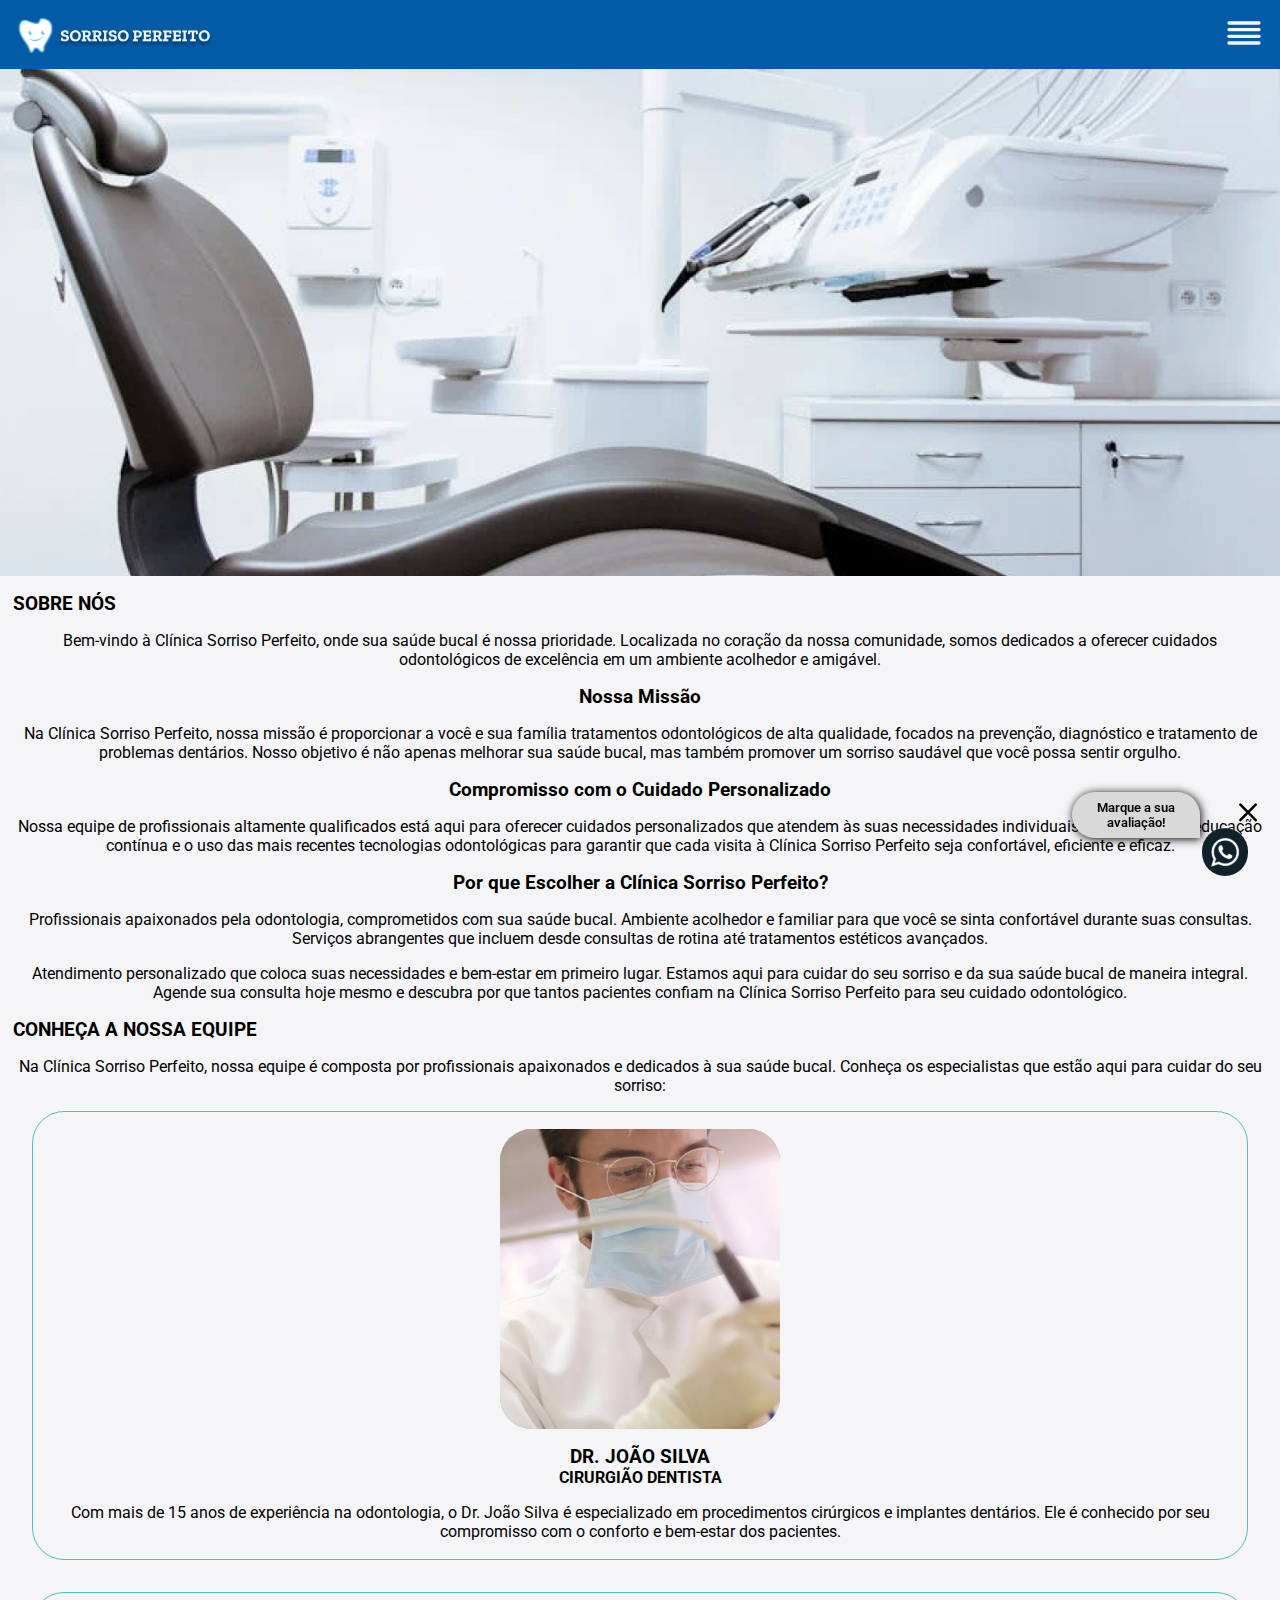
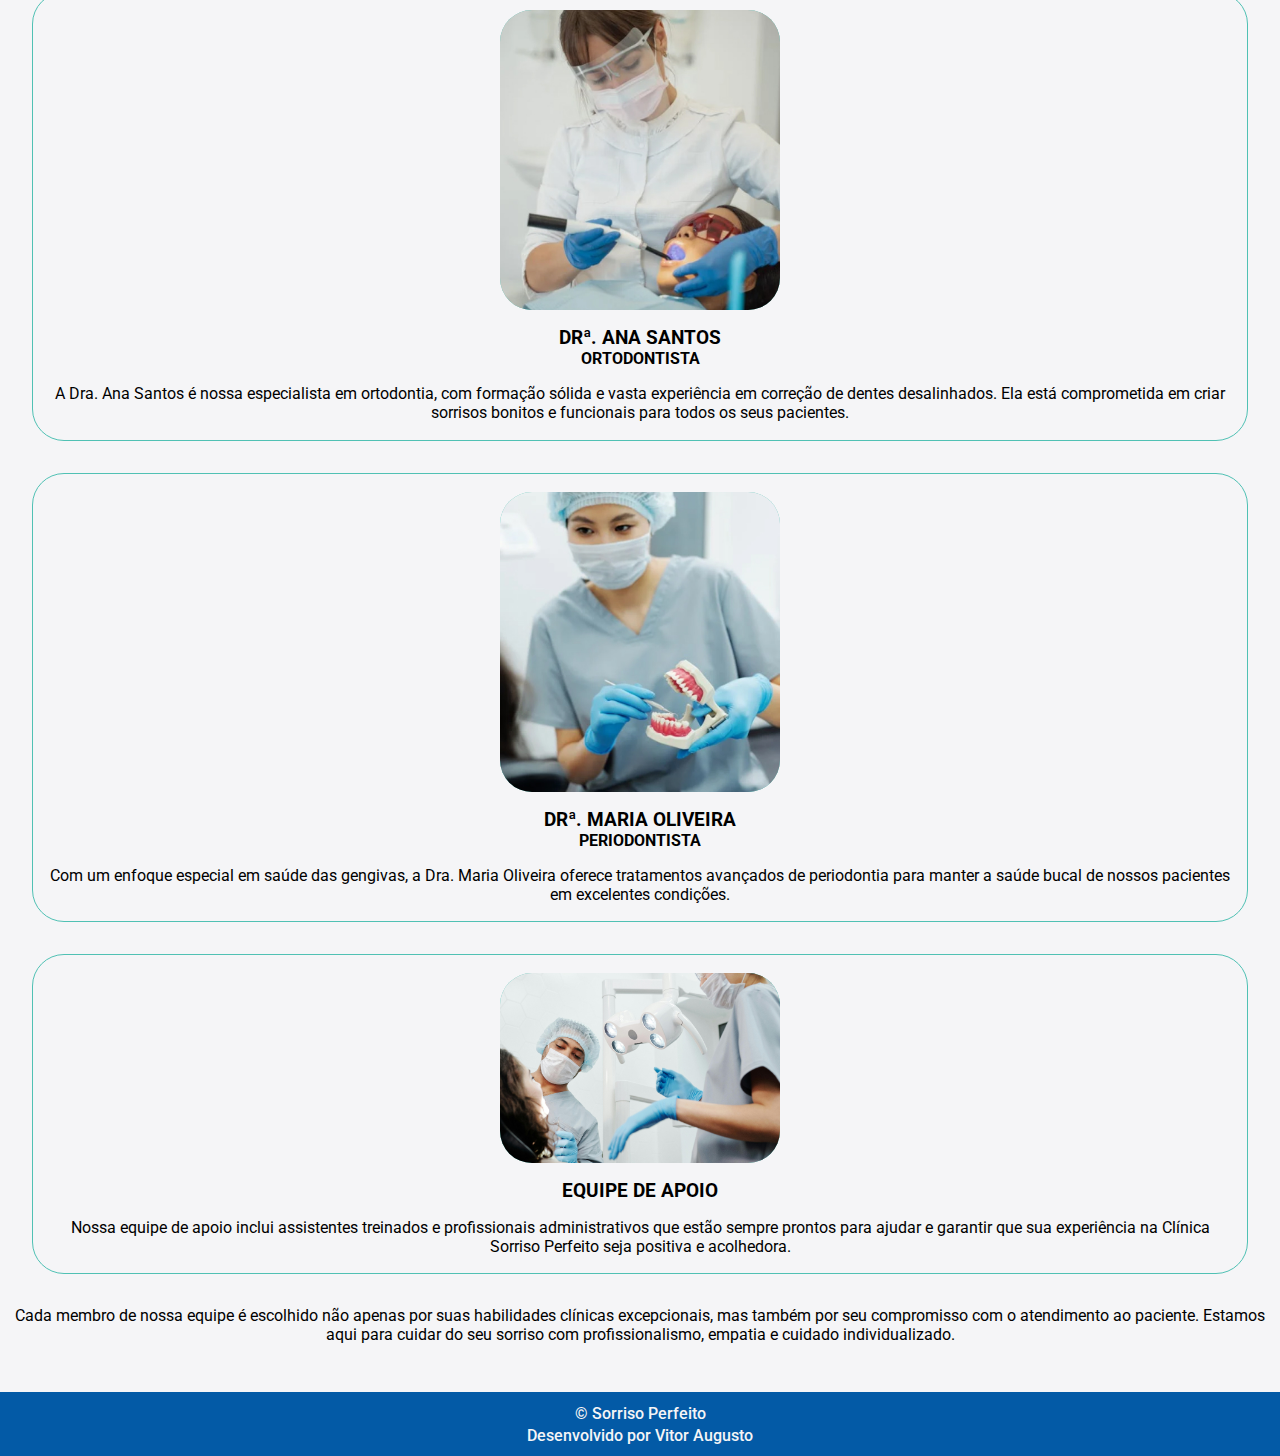
==== pages/plans.html @ 17911a38 "Organizando estruturas de pastas" ====
<!DOCTYPE html>
<html lang="pt-br">

<head>
    <meta charset="UTF-8">
    <meta name="viewport" content="width=device-width, initial-scale=1.0">

    <meta property="og:type" content="website">
    <meta property="og:title" content="Sorriso Perfeito">
    <meta property="og:image" content="https://sorriso-perfeito.vercel.app/img/photoMeta.jpg">
    <meta property="og:description" content="Na Clínica Sorriso Perfeito estamos comprometidos em transformar e melhorar sua saúde bucal. Agende sua consulta hoje mesmo e sorria com confiança, sabendo que está nas mãos de especialistas dedicados ao seu bem-estar!">
    <meta property="og:site_name" content="Sorriso Perfeito">

    <link rel="stylesheet" href="../style/style.css">
    <script src="../js/script.js" defer></script>
    <title>Sorriso Perfeito</title>
</head>

<body>
    <header>
        <img src="../img/logo.svg" alt="logo" id="logo">
        <nav>
            <img src="../img/menu.svg" alt="buttom menu" id="openMenu" data-condition="on">
            <img src="../img/closeMenu.svg" alt="buttom menu" id="closeMenu">
            <ul id="menu">
                <a href="../index.html"><li >HOME</li></a>
                <a href="sobre.html"><li>SOBRE NÓS</li></a>
                <a href="#"><li id="pageCurrent">PLANOS DE TRATAMENTOS</li></a>
                <a href="contact.html"><li>CONTATO</li></a>
                <img src="../img/photoMeta.jpg" alt="logo" id="logoTwo">
            </ul>
        </nav>
    </header>

    <div id="btnWhatsapp">
        <span>Marque a sua avaliação!</span>
        <img src="../img/whatsapp.svg" alt="whatsapp" id="whatsapp">
        <img src="../img/closeWhatsapp.svg" alt="fechar whatsapp" id="closeWhatsapp">
    </div>
    
    <main>
        <div id="banner">
            <img src="../img/photoAbout.jpg" alt="Consultório">
        </div>
        <h2>SOBRE NÓS</h2>
        <p>Bem-vindo à Clínica Sorriso Perfeito, onde sua saúde bucal é nossa prioridade. Localizada no coração da nossa comunidade, somos dedicados a oferecer cuidados odontológicos de excelência em um ambiente acolhedor e amigável.</p>
        <h3 class="h3Center">Nossa Missão</h3>
        <p>Na Clínica Sorriso Perfeito, nossa missão é proporcionar a você e sua família tratamentos odontológicos de alta qualidade, focados na prevenção, diagnóstico e tratamento de problemas dentários. Nosso objetivo é não apenas melhorar sua saúde bucal, mas também promover um sorriso saudável que você possa sentir orgulho.</p>
        <h3 class="h3Center">Compromisso com o Cuidado Personalizado</h3>
        <p>Nossa equipe de profissionais altamente qualificados está aqui para oferecer cuidados personalizados que atendem às suas necessidades individuais. Valorizamos a educação contínua e o uso das mais recentes tecnologias odontológicas para garantir que cada visita à Clínica Sorriso Perfeito seja confortável, eficiente e eficaz.</p>
        <h3 class="h3Center">Por que Escolher a Clínica Sorriso Perfeito?</h3>
        <p>Profissionais apaixonados pela odontologia, comprometidos com sua saúde bucal. Ambiente acolhedor e familiar para que você se sinta confortável durante suas consultas. Serviços abrangentes que incluem desde consultas de rotina até tratamentos estéticos avançados.</p>
        <p>Atendimento personalizado que coloca suas necessidades e bem-estar em primeiro lugar. Estamos aqui para cuidar do seu sorriso e da sua saúde bucal de maneira integral. Agende sua consulta hoje mesmo e descubra por que tantos pacientes confiam na Clínica Sorriso Perfeito para seu cuidado odontológico.</p>
        <h2>CONHEÇA A NOSSA EQUIPE</h2>
        <p>Na Clínica Sorriso Perfeito, nossa equipe é composta por profissionais apaixonados e dedicados à sua saúde bucal. Conheça os especialistas que estão aqui para cuidar do seu sorriso:</p>

        <section class="aboutDoctor">
            <div class="photoDoctor">
                <img src="../img/doctorJoao.jpg" alt="Doutor João Silva">
            </div>
            <h3>DR. JOÃO SILVA</h3>
            <h2>CIRURGIÃO DENTISTA</h2>
            <p>Com mais de 15 anos de experiência na odontologia, o Dr. João Silva é especializado em procedimentos cirúrgicos e implantes dentários. Ele é conhecido por seu compromisso com o conforto e bem-estar dos pacientes.</p>
        </section>
        <section class="aboutDoctor">
            <div class="photoDoctor">
                <img src="../img/doctorAna.jpg" alt="Doutora Ana Santos">
            </div>
            <h3>DRª. ANA SANTOS </h3>
            <h2>ORTODONTISTA</h2> 
            <p>A Dra. Ana Santos é nossa especialista em ortodontia, com formação sólida e vasta experiência em correção de dentes desalinhados. Ela está comprometida em criar sorrisos bonitos e funcionais para todos os seus pacientes.</p>
        </section>
        <section class="aboutDoctor">
            <div class="photoDoctor">
                <img src="../img/doctorMaria.jpg" alt="Doutora Maria Oliveira">
            </div>
        <h3>DRª. MARIA OLIVEIRA</h3>
        <h2>PERIODONTISTA</h2>
        <p>Com um enfoque especial em saúde das gengivas, a Dra. Maria Oliveira oferece tratamentos avançados de periodontia para manter a saúde bucal de nossos pacientes em excelentes condições.</p>
        </section>
        <section class="aboutDoctor">
            <div class="photoDoctor supportTeam">
                <img src="../img/supportTeam.jpg" alt="Equipe de apoio">
            </div>
            <h3>EQUIPE DE APOIO</h3>
            <p>Nossa equipe de apoio inclui assistentes treinados e profissionais administrativos que estão sempre prontos para ajudar e garantir que sua experiência na Clínica Sorriso Perfeito seja positiva e acolhedora.</p>
        </section>
        <p>Cada membro de nossa equipe é escolhido não apenas por suas habilidades clínicas excepcionais, mas também por seu compromisso com o atendimento ao paciente. Estamos aqui para cuidar do seu sorriso com profissionalismo, empatia e cuidado individualizado.</p>
    </main>
    <footer>
        
        <div>
            <p>&copy; Sorriso Perfeito </p>
            <p>Desenvolvido por Vitor Augusto</p>
        </div>
    </footer>
</body>

</html>
---- style/style.css ----
@import url('https://fonts.googleapis.com/css2?family=Roboto:ital,wght@0,100;0,300;0,400;0,500;0,700;0,900;1,100;1,300;1,400;1,500;1,700;1,900&display=swap');

* {
    padding: 0;
    margin: 0;
    box-sizing: border-box;
    font-family: "Roboto", sans-serif;
    font-size: 16px;
}

:root {
    --background-page: #F5F5F7;
    --background-header-footer: #035AA6;
    --color-header-footer: #F5F5F7;
    --ballon-whatsapp: #D9D9D9;
    --color-border: #50C1B4;
}

/* TAGS */

html {
    width: 100vw;
    height: 100vh;
    background-color: #000;
    background-color: var(--background-page);
    /* padding: 0 .9rem; */
}

body {
    background-color: var(--background-page);
    max-width: 1440px;
    height: 100%;
}

header,
footer {
    background-color: var(--background-header-footer);
    color: var(--color-header-footer);
    display: flex;
    align-items: center;
    width: 100vw;
    z-index: 999;
}

header {
    position: fixed;
    justify-content: space-between;
    left: 0;
    padding: .3rem 1rem;
    height: 69px;
}

footer {
    flex-direction: column;
    text-align: center;
    padding: .5rem;
    z-index: 99;
    margin: 3rem 0;
}

footer p {
    margin: .2rem;
    font-weight: 500;
}

h2,
h3,
p {
    margin: 1rem .8rem;
    text-align: justify;
}

h2 {
    font-size: 1.2rem;
    text-align: justify;
}

h3 {
    font-size: 1.2rem;
}

p {
    text-align: center;
}

/* ID'S */
#logo {
    height: 40px;
}

#logoTwo {
    z-index: 97;
    position: absolute;
    top: 0;
    left: 0;
    margin: .45rem .0001rem;
    height: 89px;
}

#openMenu {
    height: 40px;
}

#closeMenu {
    position: absolute;
    top: 0;
    right: 0;
    margin: .5rem .65rem;
    height: 50px;
    display: none;
    z-index: 1001;
}

#menu {
    position: absolute;
    z-index: 1000;
    right: 0;
    top: 0;
    height: 100vh;
    width: 0vw;
    flex-direction: column;
    align-items: center;
    justify-content: center;
    text-align: center;
    list-style: none;
    text-decoration: none;
    gap: 5rem;
    background-color: var(--background-header-footer);
    display: flex;
    overflow: hidden;
    transition: 500ms;
}

#menu li {
    font-size: 2rem;
    font-weight: 900;
}

#menu a {
    color: var(--color-header-footer);
    text-decoration: none;
}


#banner {
    padding: 69px 0 0 0;
    width: 100vw;
    display: flex;
}

#banner img {
    width: 100%;
}

.bold {
    font-weight: bold;
}

#btnWhatsapp,
#btnWhatsapp img,
#btnWhatsapp span {
    position: fixed;
    bottom: 0;
    right: 0;
    z-index: 998;
}

#whatsapp {
    height: 3rem;
    margin: 1.5rem 2rem;
}

#closeWhatsapp {
    height: 2rem;
    margin: 4.5rem 1rem;
}

#btnWhatsapp span {
    margin: 3.9rem 5rem;
    background-color: var(--ballon-whatsapp);
    width: 8rem;
    padding: .5rem;
    box-shadow: #000 1px 1px 10px;
    text-align: center;
    font-weight: 600;
    border-radius: 34.5px 34.5px 0 34.5px;
    font-size: .8rem;
}

/* PAGE ABOUT */
.aboutDoctor {
    padding: .1rem;
    display: flex;
    flex-direction: column;
    justify-content: center;
    align-items: center;
    margin: 0 2rem 2rem 2rem;
    border: .1rem solid var(--color-border);
    border-radius: 2rem;

}

.photoDoctor {
    height: 300px;
    width: 280px;
    overflow: hidden;
    margin: 0;
    background-color: #50C1B4;
    border-radius: 2rem;
    position: relative;
    margin-top: 1rem;
}

.photoDoctor img {
    height: auto;
    width: 100%;
    position: absolute;
    top: 50%;
    left: 50%;
    transform: translate(-50%, -50%);
}

.aboutDoctor h3 {
    margin: 1rem 0 0 0;
}

.aboutDoctor h2 {
    margin: 0;
    font-size: 1rem;
}

.supportTeam {
    height: 190px;
}

.supportTeam img {
    width: 109%;
}

.h3Center {
    text-align: center;
}


#pageCurrent {
    color: red;
}
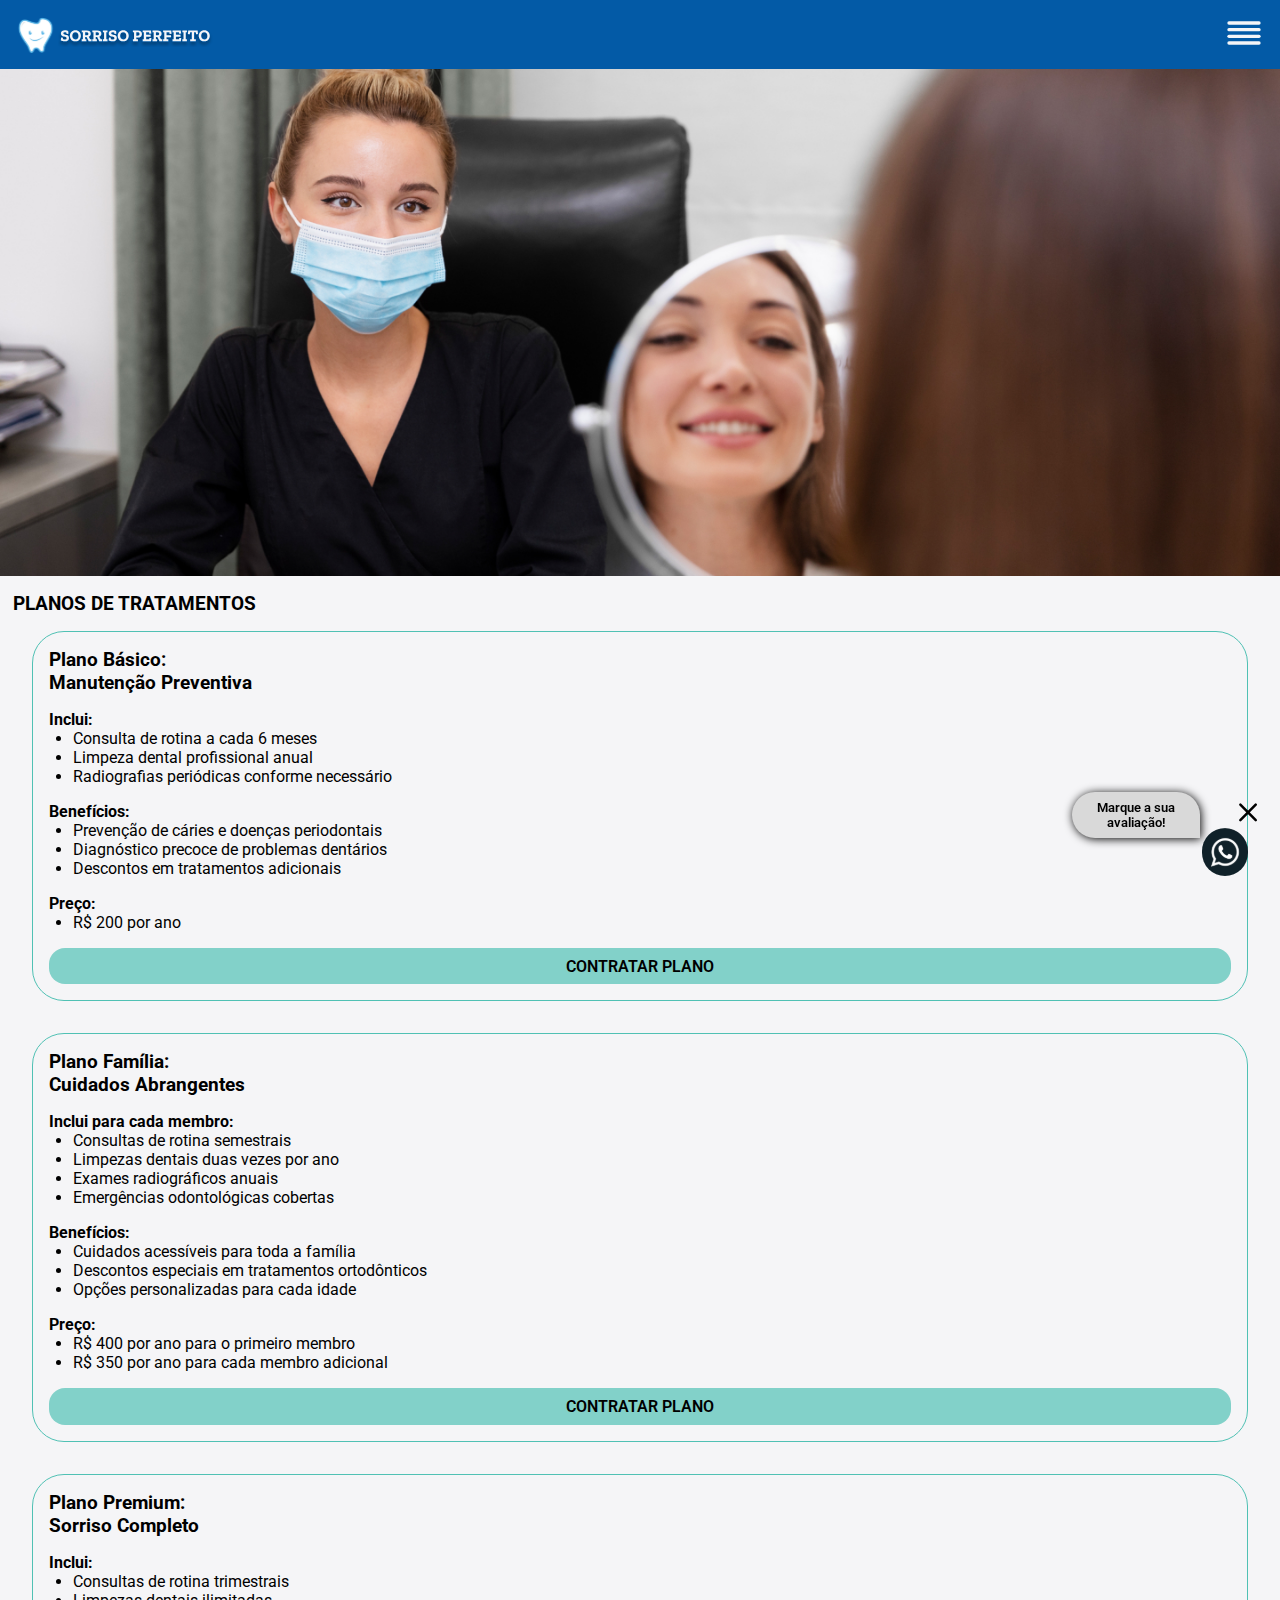
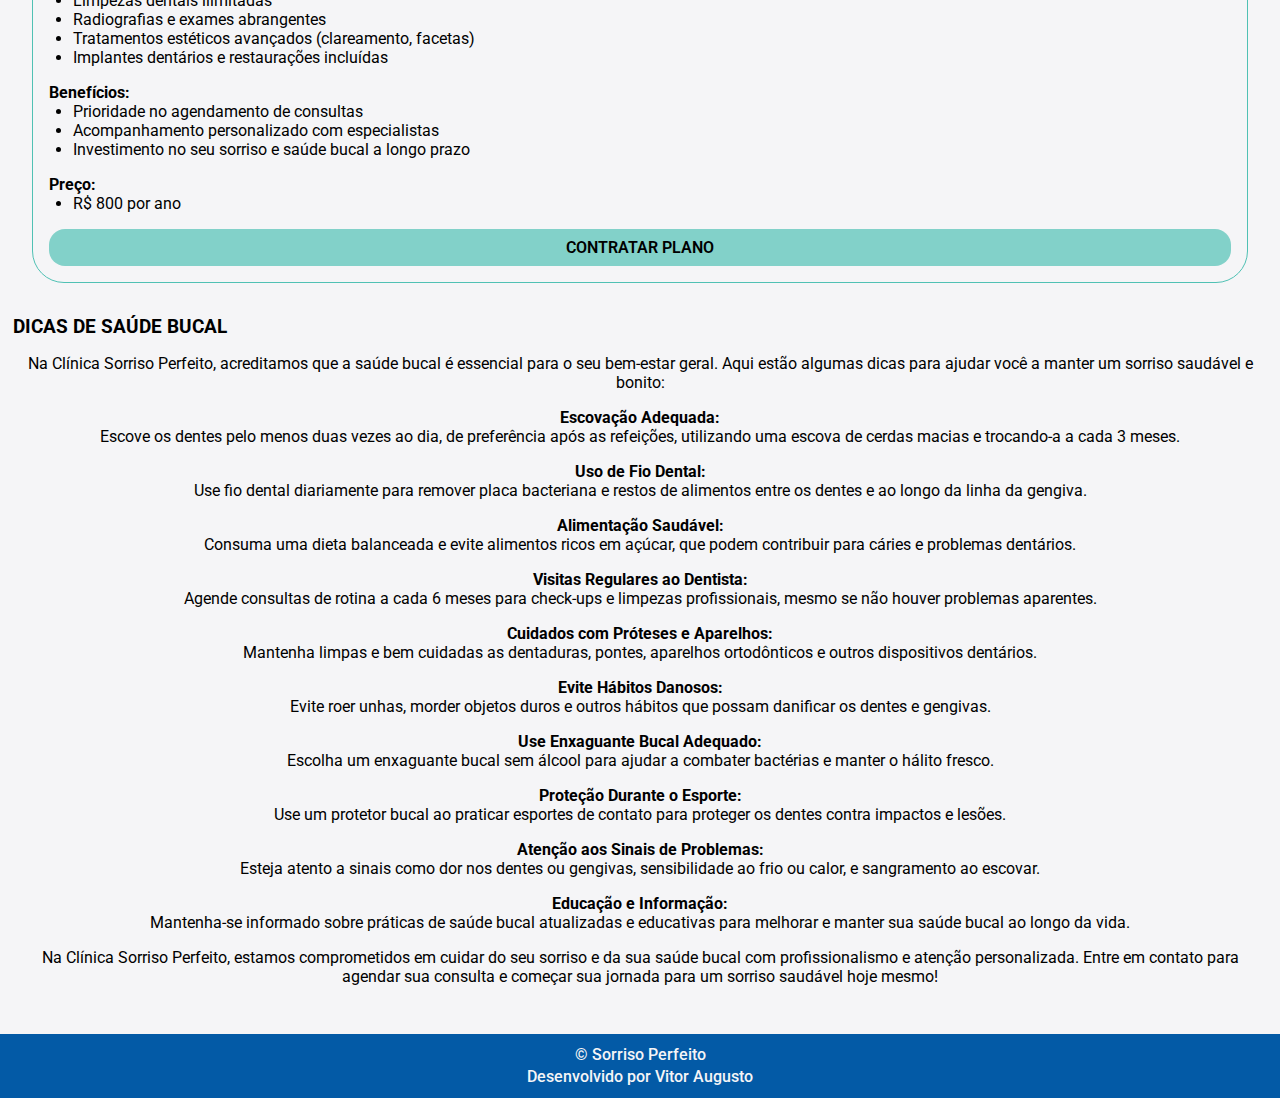
==== commit b340c3fc: "Página planos de tratamento - mobile" ====
--- a/pages/plans.html
+++ b/pages/plans.html
@@ -8,7 +8,8 @@
     <meta property="og:type" content="website">
     <meta property="og:title" content="Sorriso Perfeito">
     <meta property="og:image" content="https://sorriso-perfeito.vercel.app/img/photoMeta.jpg">
-    <meta property="og:description" content="Na Clínica Sorriso Perfeito estamos comprometidos em transformar e melhorar sua saúde bucal. Agende sua consulta hoje mesmo e sorria com confiança, sabendo que está nas mãos de especialistas dedicados ao seu bem-estar!">
+    <meta property="og:description"
+        content="Na Clínica Sorriso Perfeito estamos comprometidos em transformar e melhorar sua saúde bucal. Agende sua consulta hoje mesmo e sorria com confiança, sabendo que está nas mãos de especialistas dedicados ao seu bem-estar!">
     <meta property="og:site_name" content="Sorriso Perfeito">
 
     <link rel="stylesheet" href="../style/style.css">
@@ -23,10 +24,18 @@
             <img src="../img/menu.svg" alt="buttom menu" id="openMenu" data-condition="on">
             <img src="../img/closeMenu.svg" alt="buttom menu" id="closeMenu">
             <ul id="menu">
-                <a href="../index.html"><li >HOME</li></a>
-                <a href="sobre.html"><li>SOBRE NÓS</li></a>
-                <a href="#"><li id="pageCurrent">PLANOS DE TRATAMENTOS</li></a>
-                <a href="contact.html"><li>CONTATO</li></a>
+                <a href="../index.html">
+                    <li>HOME</li>
+                </a>
+                <a href="sobre.html">
+                    <li>SOBRE NÓS</li>
+                </a>
+                <a href="#">
+                    <li id="pageCurrent">PLANOS DE TRATAMENTOS</li>
+                </a>
+                <a href="contact.html">
+                    <li>CONTATO</li>
+                </a>
                 <img src="../img/photoMeta.jpg" alt="logo" id="logoTwo">
             </ul>
         </nav>
@@ -37,58 +46,118 @@
         <img src="../img/whatsapp.svg" alt="whatsapp" id="whatsapp">
         <img src="../img/closeWhatsapp.svg" alt="fechar whatsapp" id="closeWhatsapp">
     </div>
-    
+
     <main>
         <div id="banner">
-            <img src="../img/photoAbout.jpg" alt="Consultório">
+            <img src="../img/phothoPlans.jpg" alt="Mulher fazendo uma avaliação">
         </div>
-        <h2>SOBRE NÓS</h2>
-        <p>Bem-vindo à Clínica Sorriso Perfeito, onde sua saúde bucal é nossa prioridade. Localizada no coração da nossa comunidade, somos dedicados a oferecer cuidados odontológicos de excelência em um ambiente acolhedor e amigável.</p>
-        <h3 class="h3Center">Nossa Missão</h3>
-        <p>Na Clínica Sorriso Perfeito, nossa missão é proporcionar a você e sua família tratamentos odontológicos de alta qualidade, focados na prevenção, diagnóstico e tratamento de problemas dentários. Nosso objetivo é não apenas melhorar sua saúde bucal, mas também promover um sorriso saudável que você possa sentir orgulho.</p>
-        <h3 class="h3Center">Compromisso com o Cuidado Personalizado</h3>
-        <p>Nossa equipe de profissionais altamente qualificados está aqui para oferecer cuidados personalizados que atendem às suas necessidades individuais. Valorizamos a educação contínua e o uso das mais recentes tecnologias odontológicas para garantir que cada visita à Clínica Sorriso Perfeito seja confortável, eficiente e eficaz.</p>
-        <h3 class="h3Center">Por que Escolher a Clínica Sorriso Perfeito?</h3>
-        <p>Profissionais apaixonados pela odontologia, comprometidos com sua saúde bucal. Ambiente acolhedor e familiar para que você se sinta confortável durante suas consultas. Serviços abrangentes que incluem desde consultas de rotina até tratamentos estéticos avançados.</p>
-        <p>Atendimento personalizado que coloca suas necessidades e bem-estar em primeiro lugar. Estamos aqui para cuidar do seu sorriso e da sua saúde bucal de maneira integral. Agende sua consulta hoje mesmo e descubra por que tantos pacientes confiam na Clínica Sorriso Perfeito para seu cuidado odontológico.</p>
-        <h2>CONHEÇA A NOSSA EQUIPE</h2>
-        <p>Na Clínica Sorriso Perfeito, nossa equipe é composta por profissionais apaixonados e dedicados à sua saúde bucal. Conheça os especialistas que estão aqui para cuidar do seu sorriso:</p>
+        <h2>PLANOS DE TRATAMENTOS</h2>
+        <section class="treatmentPlans aboutDoctor">
+            <h3>Plano Básico:</h3>
+            <h3>Manutenção Preventiva</h3>
+            <h2>Inclui:</h2>
+            <ul>
+                <li>Consulta de rotina a cada 6 meses</li>
+                <li>Limpeza dental profissional anual
+                </li>
+                <li>Radiografias periódicas conforme necessário</li>
+            </ul>
+            <h2>Benefícios:</h2>
+            <ul>
+                <li>Prevenção de cáries e doenças periodontais</li>
+                <li>Diagnóstico precoce de problemas dentários</li>
+                <li>Descontos em tratamentos adicionais</li>
+            </ul>
+            <h2>Preço:</h2>
+            <ul>
+                <li>R$ 200 por ano</li>
+            </ul>
+            <span class="btnHirePlans" id="HirePlans1" data-type="planOne">CONTRATAR PLANO</span>
+        </section>
 
-        <section class="aboutDoctor">
-            <div class="photoDoctor">
-                <img src="../img/doctorJoao.jpg" alt="Doutor João Silva">
-            </div>
-            <h3>DR. JOÃO SILVA</h3>
-            <h2>CIRURGIÃO DENTISTA</h2>
-            <p>Com mais de 15 anos de experiência na odontologia, o Dr. João Silva é especializado em procedimentos cirúrgicos e implantes dentários. Ele é conhecido por seu compromisso com o conforto e bem-estar dos pacientes.</p>
+        <section class="treatmentPlans aboutDoctor">
+            <h3>Plano Família:</h3>
+            <h3>Cuidados Abrangentes</h3>
+            <h2>Inclui para cada membro:</h2>
+            <ul>
+                <li>Consultas de rotina semestrais</li>
+                <li>Limpezas dentais duas vezes por ano</li>
+                <li>Exames radiográficos anuais</li>
+                <li>Emergências odontológicas cobertas</li>
+            </ul>
+            <h2>Benefícios:</h2>
+            <ul>
+                <li>Cuidados acessíveis para toda a família</li>
+                <li>Descontos especiais em tratamentos ortodônticos</li>
+                <li>Opções personalizadas para cada idade</li>
+            </ul>
+            <h2>Preço:</h2>
+            <ul>
+                <li>R$ 400 por ano para o primeiro membro</li>
+                <li>R$ 350 por ano para cada membro adicional</li>
+            </ul>
+            <span class="btnHirePlans" id="HirePlans2">CONTRATAR PLANO</span>
         </section>
-        <section class="aboutDoctor">
-            <div class="photoDoctor">
-                <img src="../img/doctorAna.jpg" alt="Doutora Ana Santos">
-            </div>
-            <h3>DRª. ANA SANTOS </h3>
-            <h2>ORTODONTISTA</h2> 
-            <p>A Dra. Ana Santos é nossa especialista em ortodontia, com formação sólida e vasta experiência em correção de dentes desalinhados. Ela está comprometida em criar sorrisos bonitos e funcionais para todos os seus pacientes.</p>
+        <section class="treatmentPlans aboutDoctor">
+            <h3>Plano Premium:</h3>
+            <h3>Sorriso Completo</h3>
+            <h2>Inclui:</h2>
+            <ul>
+                <li>Consultas de rotina trimestrais</li>
+                <li>Limpezas dentais ilimitadas</li>
+                <li>Radiografias e exames abrangentes</li>
+                <li>Tratamentos estéticos avançados (clareamento, facetas)</li>
+                <li>Implantes dentários e restaurações incluídas</li>
+            </ul>
+            <h2>Benefícios:</h2>
+            <ul>
+                <li>Prioridade no agendamento de consultas</li>
+                <li>Acompanhamento personalizado com especialistas</li>
+                <li>Investimento no seu sorriso e saúde bucal a longo prazo</li>
+            </ul>
+            <h2>Preço:</h2>
+            <ul>
+                <li>R$ 800 por ano</li>
+            </ul>
+            <span class="btnHirePlans" id="HirePlans3">CONTRATAR PLANO</span>
         </section>
-        <section class="aboutDoctor">
-            <div class="photoDoctor">
-                <img src="../img/doctorMaria.jpg" alt="Doutora Maria Oliveira">
-            </div>
-        <h3>DRª. MARIA OLIVEIRA</h3>
-        <h2>PERIODONTISTA</h2>
-        <p>Com um enfoque especial em saúde das gengivas, a Dra. Maria Oliveira oferece tratamentos avançados de periodontia para manter a saúde bucal de nossos pacientes em excelentes condições.</p>
+        <section class="tips">
+            <h2>DICAS DE SAÚDE BUCAL</h2>
+            <p>Na Clínica Sorriso Perfeito, acreditamos que a saúde bucal é essencial para o seu bem-estar geral. Aqui
+                estão algumas dicas para ajudar você a manter um sorriso saudável e bonito:</p>
+            <span class="bold">Escovação Adequada:</span>
+            <p>Escove os dentes pelo menos duas vezes ao dia, de preferência após as refeições, utilizando uma escova de
+                cerdas macias e trocando-a a cada 3 meses.</p>
+            <span class="bold">Uso de Fio Dental:</span>
+            <p>Use fio dental diariamente para remover placa bacteriana e restos de alimentos entre os dentes e ao longo
+                da linha da gengiva.</p>
+            <span class="bold">Alimentação Saudável:</span>
+            <p>Consuma uma dieta balanceada e evite alimentos ricos em açúcar, que podem contribuir para cáries e
+                problemas dentários.</p>
+            <span class="bold">Visitas Regulares ao Dentista:</span>
+            <p>Agende consultas de rotina a cada 6 meses para check-ups e limpezas profissionais, mesmo se não houver
+                problemas aparentes.</p>
+            <span class="bold">Cuidados com Próteses e Aparelhos:</span>
+            <p>Mantenha limpas e bem cuidadas as dentaduras, pontes, aparelhos ortodônticos e outros dispositivos
+                dentários.</p>
+            <span class="bold">Evite Hábitos Danosos:</span>
+            <p>Evite roer unhas, morder objetos duros e outros hábitos que possam danificar os dentes e gengivas.</p>
+            <span class="bold">Use Enxaguante Bucal Adequado:</span>
+            <p>Escolha um enxaguante bucal sem álcool para ajudar a combater bactérias e manter o hálito fresco.</p>
+            <span class="bold">Proteção Durante o Esporte:</span>
+            <p>Use um protetor bucal ao praticar esportes de contato para proteger os dentes contra impactos e lesões.
+            </p>
+            <span class="bold">Atenção aos Sinais de Problemas:</span>
+            <p>Esteja atento a sinais como dor nos dentes ou gengivas, sensibilidade ao frio ou calor, e sangramento ao
+                escovar.</p>
+            <span class="bold">Educação e Informação:</span>
+            <p>Mantenha-se informado sobre práticas de saúde bucal atualizadas e educativas para melhorar e manter sua
+                saúde bucal ao longo da vida.</p>
+            <p class="lastP">Na Clínica Sorriso Perfeito, estamos comprometidos em cuidar do seu sorriso e da sua saúde bucal com profissionalismo e atenção personalizada. Entre em contato  para agendar sua consulta e começar sua jornada para um sorriso saudável hoje mesmo!</p>
         </section>
-        <section class="aboutDoctor">
-            <div class="photoDoctor supportTeam">
-                <img src="../img/supportTeam.jpg" alt="Equipe de apoio">
-            </div>
-            <h3>EQUIPE DE APOIO</h3>
-            <p>Nossa equipe de apoio inclui assistentes treinados e profissionais administrativos que estão sempre prontos para ajudar e garantir que sua experiência na Clínica Sorriso Perfeito seja positiva e acolhedora.</p>
-        </section>
-        <p>Cada membro de nossa equipe é escolhido não apenas por suas habilidades clínicas excepcionais, mas também por seu compromisso com o atendimento ao paciente. Estamos aqui para cuidar do seu sorriso com profissionalismo, empatia e cuidado individualizado.</p>
     </main>
     <footer>
-        
+
         <div>
             <p>&copy; Sorriso Perfeito </p>
             <p>Desenvolvido por Vitor Augusto</p>
--- a/style/style.css
+++ b/style/style.css
@@ -14,6 +14,7 @@
     --color-header-footer: #F5F5F7;
     --ballon-whatsapp: #D9D9D9;
     --color-border: #50C1B4;
+    --background-btn-HirePlans: hsla(173, 48%, 54%, 0.7);
 }
 
 /* TAGS */
@@ -243,5 +244,56 @@
 
 
 #pageCurrent {
-    color: red;
+    color: var(--color-border);
+}
+
+
+/* PLANS  TREATMENT*/
+.treatmentPlans {
+    display: flex;
+    flex-direction: column;
+    align-items: start;
+    padding: 1rem;
+}
+
+.treatmentPlans ul {
+    margin-bottom: 1rem;
+    padding-left: 1.5rem;
+}
+
+.treatmentPlans h3 {
+    margin: 0;
+}
+
+.treatmentPlans h3:nth-of-type(2) {
+    margin-bottom: 1rem;
+}
+
+.btnHirePlans {
+    background-color: var(--background-btn-HirePlans);
+    height: 2.3rem;
+    width: 100%;
+    border-radius: 1rem;
+    display: flex;
+    justify-content: center;
+    align-items: center;
+    font-weight: 600;
+}
+
+.tips {
+    text-align: center;
+}
+
+.tips span,
+.tips p {
+    margin: 0 1rem;
+}
+
+.tips span {
+    display: block;
+    padding-top: 1rem;
+}
+
+.tips p:nth-of-type(12) {
+    margin: 1rem 1rem;
 }